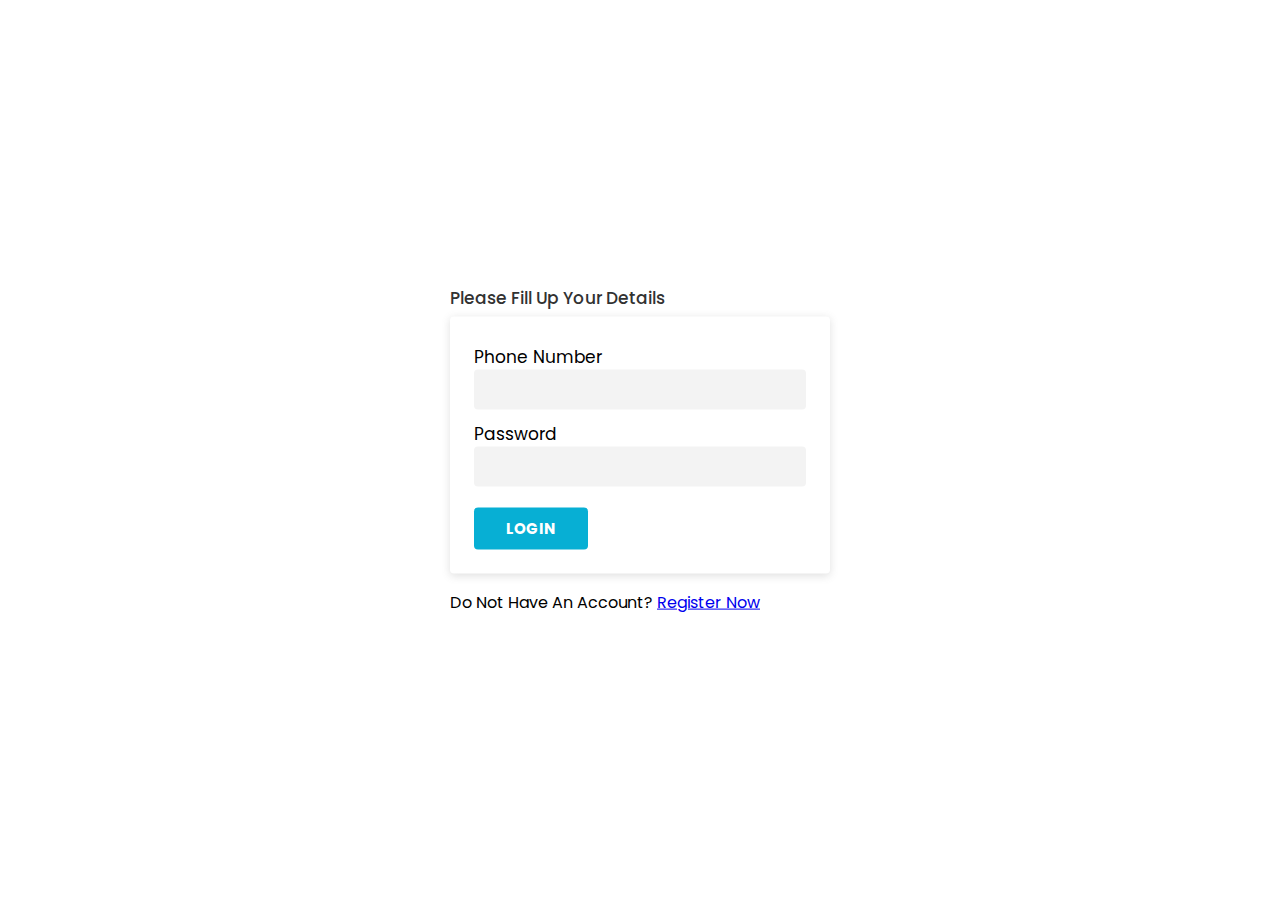
==== login.html @ 1983d531 "login and signup page added" ====
<!DOCTYPE html>
<html lang="en">

<head>
    <meta charset="UTF-8">
    <meta name="viewport" content="width=device-width, initial-scale=1.0">
    <title>Document</title>
    <link rel="stylesheet" href="css/style.css">
</head>

<body>
    <div id="wrapper">
        <div class="hello-title">
            <span>Please Fill Up Your Details</span>
        </div>
        <form action="">

            <div class="txt-field">
                <label for="p_number">Phone Number</label>
                <input type="number" name="" id="">
            </div>

            <div class="txt-field">
                <label for="password">Password</label>
                <input type="password" name="" id="">
            </div>

            <button type="submit">Login</button>
        </form>
        <span>Do Not Have An Account? <a href="signup.html">Register Now</a></span>
    </div>
</body>

</html>
---- css/style.css ----
@import url("https://fonts.googleapis.com/css2?family=Poppins:wght@200;300;400;500;600;700;800;900&display=swap");

:root {
  --text-color: #323232;
}

* {
  padding: 0;
  margin: 0;
  box-sizing: border-box;
}

body {
  padding: 0;
  margin: 0;
  width: 100%;
  font-family: "Poppins", sans-serif;
}
#wrapper {
  position: absolute;
  left: 50%;
  top: 50%;
  transform: translate(-50%, -50%);
  
form{
  padding: 1.5rem;
  background-color: #ffffff;
  border-radius: 0.25rem;
  box-shadow: rgba(99, 99, 99, 0.2) 0px 2px 8px 0px;
}
}

.hello-title{
  margin-bottom: 6px;
}

h2 > span{
  color: #125888;
}

.hello-title > span{
  color: var(--text-color);
  font: 500 17px/1 "Poppins",sans-serif;
}

.txt-field {
  padding: 8px 0;
}


label {
  display: block;
  margin-bottom: 4px;
  font: 400 17px/1 "Poppins", sans-serif;
}

input,
select {
  min-width: 300px;
  height: 40px;
  border: none;
  border-radius: 0.25rem;
  font: 400 16px/1 "Poppins", sans-serif;
  padding: 0 8px;
  color: var(--text-color);
  background-color: #f3f3f3;
}

:is(input, select):focus {
  outline: none;
}

button {
  padding: 13.5px 2rem;
  margin-top: 0.8rem;
  font: 700 15px/1 "Poppins", sans-serif;
  text-transform: uppercase;
  border: none;
  color: white;
  background-color: #07afd4;
  border-radius: 4px;
  transition: 0.3s ease-in-out;
}

button:hover {
  cursor: pointer;
  background-color: #125888;
}

#wrapper > span{
  display: block;
  margin-top: 1rem;
}
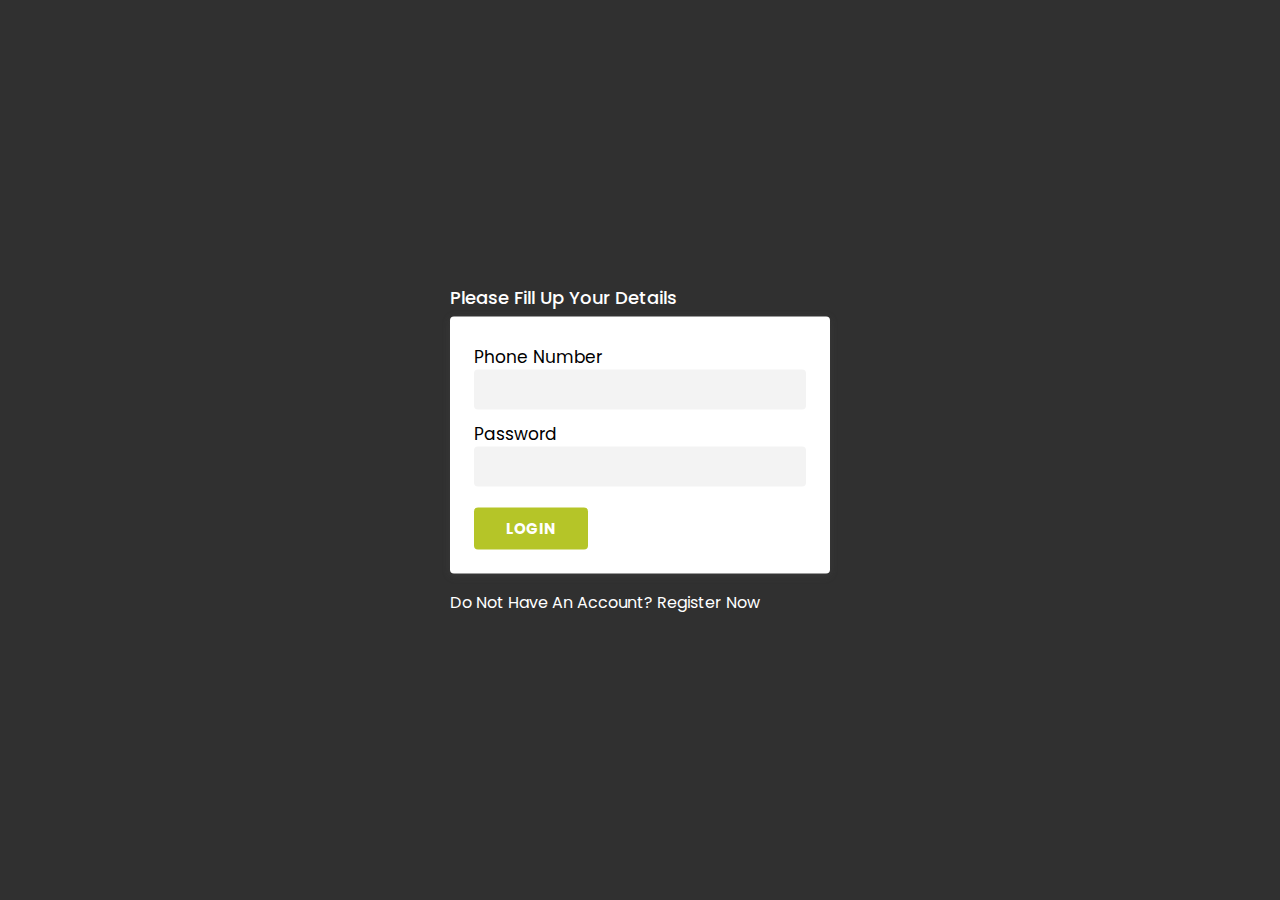
==== commit 68ee61c8: "service part added" ====
--- a/login.html
+++ b/login.html
@@ -27,7 +27,7 @@
 
             <button type="submit">Login</button>
         </form>
-        <span>Do Not Have An Account? <a href="signup.html">Register Now</a></span>
+        <span>Do Not Have An Account? <a href="register.html">Register Now</a></span>
     </div>
 </body>
 
--- a/css/style.css
+++ b/css/style.css
@@ -1,7 +1,10 @@
 @import url("https://fonts.googleapis.com/css2?family=Poppins:wght@200;300;400;500;600;700;800;900&display=swap");
 
 :root {
-  --text-color: #323232;
+  --text-color: #303030;
+  --button-color: #b5c528;
+  --hover-color: #668b17;
+  --white-color: #ffffff;
 }
 
 * {
@@ -15,38 +18,44 @@
   margin: 0;
   width: 100%;
   font-family: "Poppins", sans-serif;
+  background-color: var(--text-color);
+}
+
+h1,
+h2,
+h3,
+h4,
+p,
+span,
+a {
+  color: #fff !important;
 }
 #wrapper {
   position: absolute;
   left: 50%;
   top: 50%;
   transform: translate(-50%, -50%);
-  
-form{
-  padding: 1.5rem;
-  background-color: #ffffff;
-  border-radius: 0.25rem;
-  box-shadow: rgba(99, 99, 99, 0.2) 0px 2px 8px 0px;
-}
-}
-
-.hello-title{
+
+  form {
+    padding: 1.5rem;
+    background-color: #ffffff;
+    border-radius: 0.25rem;
+    box-shadow: rgba(99, 99, 99, 0.2) 0px 2px 8px 0px;
+  }
+}
+
+.hello-title {
   margin-bottom: 6px;
 }
 
-h2 > span{
-  color: #125888;
-}
-
-.hello-title > span{
-  color: var(--text-color);
-  font: 500 17px/1 "Poppins",sans-serif;
+.hello-title > span {
+  color: var(--text-color);
+  font: 500 18px/1 "Poppins", sans-serif;
 }
 
 .txt-field {
   padding: 8px 0;
 }
-
 
 label {
   display: block;
@@ -77,17 +86,224 @@
   text-transform: uppercase;
   border: none;
   color: white;
-  background-color: #07afd4;
+  background-color: var(--button-color);
   border-radius: 4px;
   transition: 0.3s ease-in-out;
 }
 
 button:hover {
   cursor: pointer;
-  background-color: #125888;
-}
-
-#wrapper > span{
+  background-color: var(--hover-color);
+}
+
+#wrapper > span {
   display: block;
   margin-top: 1rem;
-}+}
+
+.form-wrapper {
+  display: flex;
+  gap: 2rem;
+}
+
+#wrapper > span > a {
+  color: var(--button-color);
+}
+#wrapper > span > a:hover {
+  text-decoration: underline;
+}
+
+/* ==========
+Main Page Start
+========== */
+
+@media only screen and (min-width: 1400px) {
+  .flex-box {
+    max-width: 1320px;
+    margin: 0 auto;
+  }
+}
+
+.small-flex {
+  max-width: 1140px;
+  margin: 0 auto;
+}
+header {
+  margin-top: 1.2rem;
+}
+ul {
+  list-style: none;
+}
+
+a {
+  color: inherit;
+  text-decoration: none;
+}
+
+.logo a {
+  display: inline-block;
+  width: 125px;
+  height: 75px;
+}
+
+.logo a > img {
+  height: 100%;
+  object-fit: cover;
+}
+
+@media only screen and (min-width: 768px) {
+  ul {
+    display: flex;
+  }
+}
+
+nav > ul > li {
+  display: flex;
+}
+
+ul > li > a {
+  color: var(--text-color);
+  font: 700 16px/1 "Poppins", sans-serif;
+  padding: 8px 24px;
+  transition: 0.3s ease-in-out;
+}
+
+ul > li > a:hover {
+  color: var(--button-color);
+}
+
+.my-navbar {
+  display: flex;
+  justify-content: space-between;
+  place-items: center;
+}
+
+.login-panel > ul {
+  gap: 20px;
+}
+
+.login-panel li:first-child a {
+  padding: 10px 24px;
+}
+
+.login-panel li > a {
+  background-color: var(--hover-color);
+  border-radius: 4px;
+  color: white;
+}
+.login-panel li > a:hover {
+  color: white;
+  border-color: var(--button-color);
+  background-color: var(--button-color);
+}
+
+.login-panel li:last-child a {
+  color: var(--hover-color);
+  background: none;
+  border: 2px solid var(--hover-color);
+}
+.login-panel li:last-child a:hover {
+  color: var(--white-color);
+  border-color: var(--button-color);
+  background-color: var(--button-color);
+}
+
+/* ==========
+Banner
+========== */
+
+.banner-wrap {
+  display: flex;
+  justify-content: space-between;
+  place-items: center;
+}
+
+.text {
+  width: 35%;
+}
+
+.text > h1 {
+  font: 800 32px/1 "Poppins", sans-serif;
+  color: var(--text-color);
+  text-transform: uppercase;
+}
+
+h1 > span {
+  margin-top: 0.5rem;
+  font-size: 56px;
+  display: block;
+}
+
+.text > span {
+  display: block;
+  margin: 1rem 0;
+}
+
+.text > a {
+  display: inline-block;
+  padding: 12px 20px;
+  border-radius: 4px;
+  color: var(--white-color);
+  background-color: var(--hover-color);
+  transition: 0.3s ease-in-out;
+}
+
+.text > a:hover {
+  color: var(--white-color);
+  background-color: var(--button-color);
+}
+
+.banner-img {
+  width: 65%;
+  display: flex;
+  justify-content: end;
+}
+
+.banner-img > img {
+  width: 60%;
+  height: 60%;
+  object-fit: cover;
+  margin-top: 1rem;
+}
+
+.service {
+  margin: 3rem 0;
+}
+
+h1,
+h2,
+h3 {
+  color: var(--text-color);
+}
+
+.service h2 {
+  font-size: 28px;
+  margin-bottom: 2rem;
+}
+
+.service-wrapper {
+  display: flex;
+  gap: 40px;
+  justify-content: space-evenly;
+}
+
+.service-flex {
+  text-align: center;
+}
+
+.service-flex a {
+  display: block;
+  width: 100%;
+  padding: 24px 32px;
+  border-radius: 8px;
+  box-shadow: rgba(0, 0, 0, 0.1) 0px 4px 12px;
+}
+.service-flex a > img {
+  width: 100%;
+  object-fit: cover;
+  transition: 0.3s ease-in-out;
+}
+
+.service-flex a:hover img {
+  transform: scale(1.1);
+}
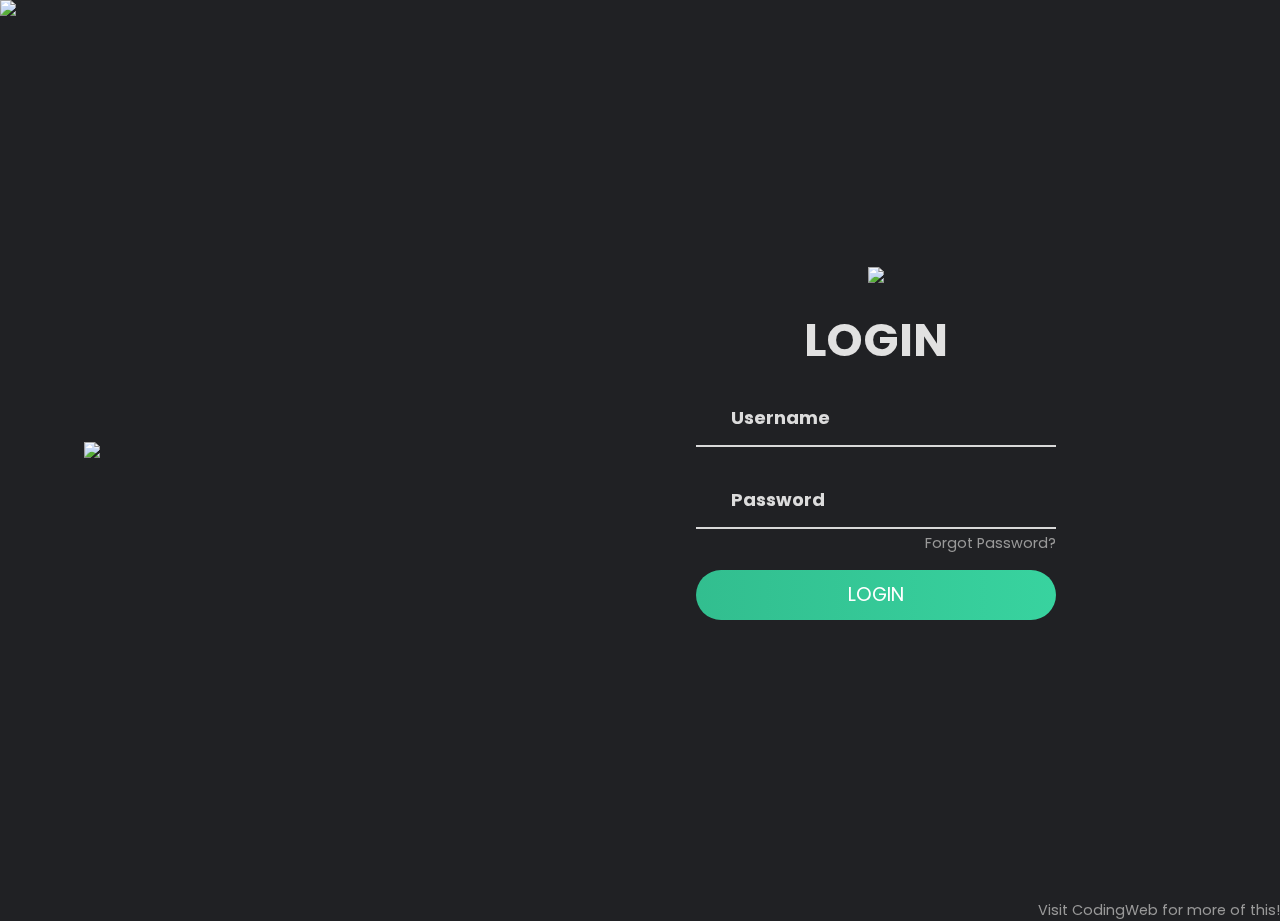
==== commit 4e8b7123: "login page added" ====
--- a/login.html
+++ b/login.html
@@ -1,34 +1,48 @@
 <!DOCTYPE html>
-<html lang="en">
-
-<head>
-    <meta charset="UTF-8">
-    <meta name="viewport" content="width=device-width, initial-scale=1.0">
-    <title>Document</title>
-    <link rel="stylesheet" href="css/style.css">
-</head>
-
-<body>
-    <div id="wrapper">
-        <div class="hello-title">
-            <span>Please Fill Up Your Details</span>
-        </div>
-        <form action="">
-
-            <div class="txt-field">
-                <label for="p_number">Phone Number</label>
-                <input type="number" name="" id="">
+       <html>
+       <head>
+            <title>Animated and Responsive Login Form | CodingWeb</title>
+            <link rel="stylesheet" type="text/css" href="css/loginStyle.css">
+            <link href="https://fonts.googleapis.com/css?family=Poppins:600&display=swap" rel="stylesheet">
+            <script src="https://kit.fontawesome.com/a81368914c.js"></script>
+            <meta name="viewport" content="width=device-width, initial-scale=1">
+       </head>
+       <body>
+            <img class="wave" src="https://codingweb.blog/demos/Responsive-Login-Form-master/img/wave.png">
+            <div class="container">
+                <div class="img">
+                    <img src="https://codingweb.blog/demos/Responsive-Login-Form-master/img/bg.svg">
+                </div>
+                <div class="login-content">
+                    <form action="index.html">
+                        <img src="https://codingweb.blog/demos/Responsive-Login-Form-master/img/avatar.svg">
+                        <h2 class="title">Login</h2>
+                            <div class="input-div one">
+                                <div class="i">
+                                   <i class="fas fa-user"></i>
+                                </div>
+                                <div class="div">
+                                    <h5>Username</h5>
+                                    <input type="text" class="input">
+                                </div>
+                            </div>
+                            <div class="input-div pass">
+                              <div class="i"> 
+                                  <i class="fas fa-lock"></i>
+                              </div>
+                              <div class="div">
+                                   <h5>Password</h5>
+                                   <input type="password" class="input">
+                              </div>
+                            </div>
+                            <a href="#">Forgot Password?</a>
+                            <input type="submit" class="btn" value="Login">
+                    </form>
+                </div>
+                
             </div>
-
-            <div class="txt-field">
-                <label for="password">Password</label>
-                <input type="password" name="" id="">
-            </div>
-
-            <button type="submit">Login</button>
-        </form>
-        <span>Do Not Have An Account? <a href="register.html">Register Now</a></span>
-    </div>
-</body>
-
-</html>+            <a href="https://codingweb.blog" target="_blank">Visit CodingWeb for more of this!</a>
+        
+            <script type="text/javascript" src="js/main.js"> </script>
+        </body>
+        </html>--- a/css/loginStyle.css
+++ b/css/loginStyle.css
@@ -0,0 +1,224 @@
+*{
+    padding: 0;
+    margin: 0;
+    box-sizing: border-box;
+}
+
+body{
+    font-family: 'Poppins', sans-serif;
+    overflow: hidden;
+    background-color: #202124;
+}
+
+.wave{
+    position: fixed;
+    bottom: 0;
+    left: 0;
+    height: 100%;
+    z-index: -1;
+}
+
+.container{
+    width: 100vw;
+    height: 100vh;
+    display: grid;
+    grid-template-columns: repeat(2, 1fr);
+    grid-gap :7rem;
+    padding: 0 2rem;
+}
+
+.img{
+    display: flex;
+    justify-content: flex-end;
+    align-items: center;
+}
+
+.login-content{
+    display: flex;
+    justify-content: flex-start;
+    align-items: center;
+    text-align: center;
+}
+
+.img img{
+    width: 500px;
+}
+
+form{
+    width: 360px;
+}
+
+.login-content img{
+    height: 100px;
+}
+
+.login-content h2{
+    margin: 15px 0;
+    color: #e1e1e1;
+    text-transform: uppercase;
+    font-size: 2.9rem;
+}
+
+.login-content .input-div{
+    position: relative;
+    display: grid;
+    grid-template-columns: 7% 93%;
+    margin: 25px 0;
+    padding: 5px 0;
+    border-bottom: 2px solid #d9d9d9;
+}
+
+.login-content .input-div.one{
+    margin-top: 0;
+}
+
+.i{
+    color: #d9d9d9;
+    display: flex;
+    justify-content: center;
+    align-items: center;
+}
+
+.i i{
+    transition: .3s;
+}
+
+.input-div > div{
+    position: relative;
+    height: 45px;
+}
+
+.input-div > div > h5{
+    position: absolute;
+    left: 10px;
+    top: 50%;
+    transform: translateY(-50%);
+    color: #dcdcdc;
+    font-size: 18px;
+    transition: .3s;
+}
+
+.input-div:before, .input-div:after{
+    content: '';
+    position: absolute;
+    bottom: -2px;
+    width: 0%;
+    height: 2px;
+    background-color: #38d39f;
+    transition: .4s;
+}
+
+.input-div:before{
+    right: 50%;
+}
+
+.input-div:after{
+    left: 50%;
+}
+
+.input-div.focus:before, .input-div.focus:after{
+    width: 50%;
+}
+
+.input-div.focus > div > h5{
+    top: -5px;
+    font-size: 15px;
+}
+
+.input-div.focus > .i > i{
+    color: #38d39f;
+}
+
+.input-div > div > input{
+    position: absolute;
+    left: 0;
+    top: 0;
+    width: 100%;
+    height: 100%;
+    border: none;
+    outline: none;
+    background: none;
+    padding: 0.5rem 0.7rem;
+    font-size: 1.2rem;
+    color: #898989;
+    font-family: 'poppins', sans-serif;
+}
+
+.input-div.pass{
+    margin-bottom: 4px;
+}
+
+a{
+    display: block;
+    text-align: right;
+    text-decoration: none;
+    color: #999;
+    font-size: 0.9rem;
+    transition: .3s;
+}
+
+a:hover{
+    color: #38d39f;
+}
+
+.btn{
+    display: block;
+    width: 100%;
+    height: 50px;
+    border-radius: 25px;
+    outline: none;
+    border: none;
+    background-image: linear-gradient(to right, #32be8f, #38d39f, #32be8f);
+    background-size: 200%;
+    font-size: 1.2rem;
+    color: #fff;
+    font-family: 'Poppins', sans-serif;
+    text-transform: uppercase;
+    margin: 1rem 0;
+    cursor: pointer;
+    transition: .5s;
+}
+.btn:hover{
+    background-position: right;
+}
+
+
+@media screen and (max-width: 1050px){
+    .container{
+        grid-gap: 5rem;
+    }
+}
+
+@media screen and (max-width: 1000px){
+    form{
+        width: 290px;
+    }
+
+    .login-content h2{
+        font-size: 2.4rem;
+        margin: 8px 0;
+    }
+
+    .img img{
+        width: 400px;
+    }
+}
+
+@media screen and (max-width: 900px){
+    .container{
+        grid-template-columns: 1fr;
+    }
+
+    .img{
+        display: none;
+    }
+
+    .wave{
+        display: none;
+    }
+
+    .login-content{
+        justify-content: center;
+    }
+}
+
